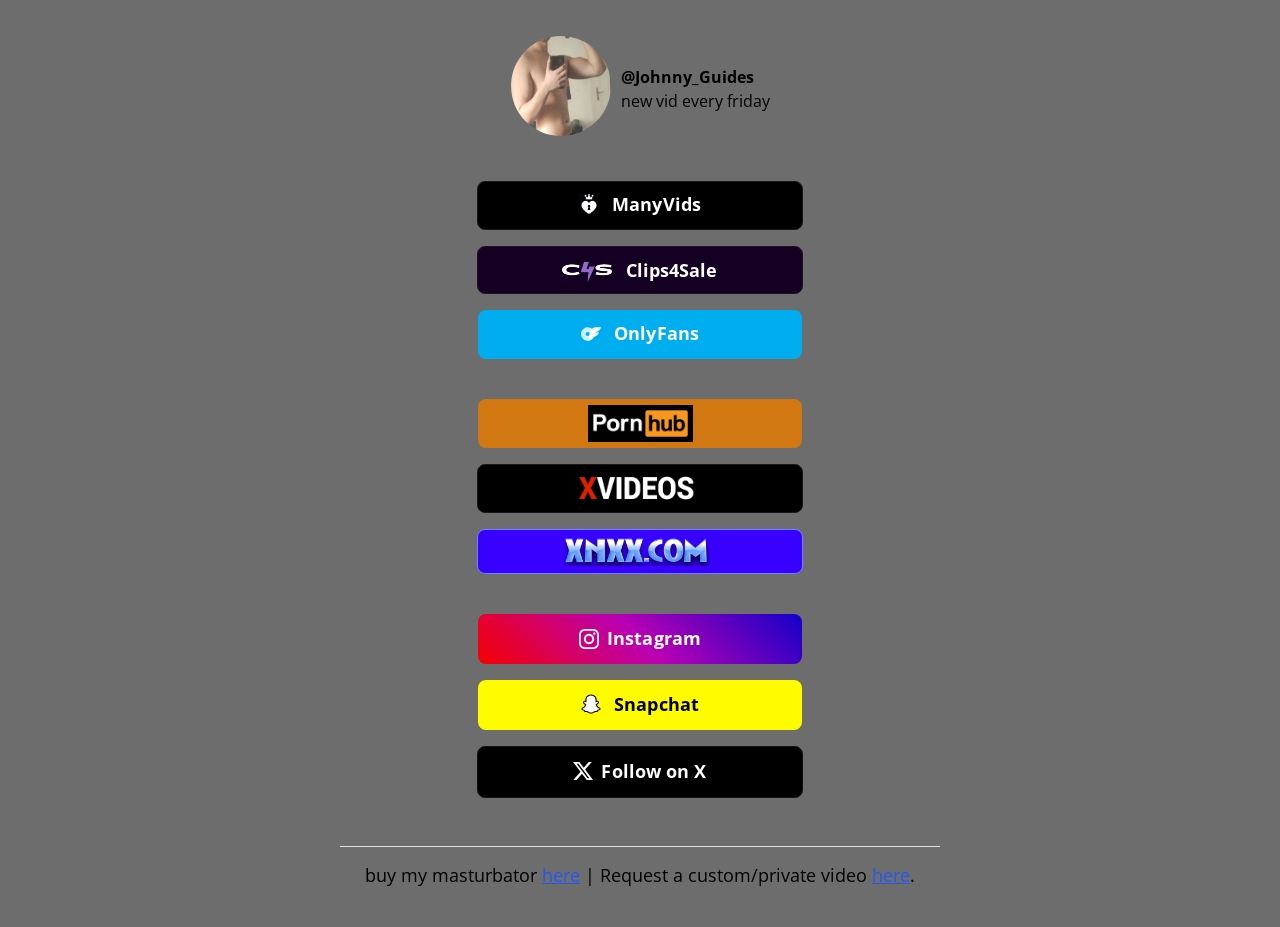
==== index.html @ 361832cb "de-bloated" ====
<!DOCTYPE html>
<html lang="en">

<head>
    <meta charset="utf-8">
    <title>Johnny Guides</title>
    <meta name="description" content="https://JohnnyGuides.com">
    <meta name="author" content="Johnny Guides">
    <meta name="viewport" content="width=device-width, initial-scale=1">
    <link rel="stylesheet" href="css/normalize.css">
    <link rel="stylesheet" href="css/skeleton-auto.css">
    <link rel="stylesheet" href="css/brands.css">
    <link rel="icon" type="image/png" href="images/littlelink.png">
</head>

<body>
    <div class="container">
        <div class="row">
            <!-- <p style="margin-top: 1rem; margin-bottom: 0rem;">buy my masturbator <a href="https://t.co/XJoFSihhkL">here</a></p>
                <p style="margin-bottom: 0rem;">Request a custom/private video <a href="https://www.manyvids.com/Profile/1006380356/johnny-guides/Store/Custom" target="_blank" rel="noopener" role="button">here</a>.</p>
                <p>Looking for a full version video? click <a href="https://johnny-guides.manyvids.com/" target="_blank" rel="noopener" role="button">here</a>.</p> -->
<!--             <p style="margin-top: 1rem; margin-bottom: 0rem;">buy my masturbator <a
                    href="https://t.co/XJoFSihhkL">here</a> | Request a custom/private video <a
                    href="https://www.manyvids.com/Profile/1006380356/johnny-guides/Store/Custom" target="_blank"
                    rel="noopener" role="button">here</a>.</p>
            <hr style="margin-top: 1rem; margin-bottom: 1rem;"> -->

            <div class="column" style="margin-top: 6%">
<!--                 <img src="images/littlelinkpic.webp" class="avatar" id="avatar2">
 -->
                <div style="margin-top: 2rem; margin-bottom: 2.5rem;">
                    <div style="display: flex; align-items: center; justify-content: center; gap: 10px;">
                        <div>
                            <img src="images/littlelinkpic.webp" style="width: 100px; height: 100px; border-radius: 50%;">
                        </div>
                        <div style="display: flex; flex-direction: column; align-items: flex-start;">
                            <span style="font-size: 16px;"><b>@Johnny_Guides</b></span>
                            <span style="font-size: 16px;">new vid every friday</span>
                        </div>
                    </div>
                </div>

                <!-- Manyvids -->
                <a class="button button-manyvids" href="https://johnny-guides.manyvids.com/" target="_blank" rel="noopener"
                    role="button" style="padding-top: 12px; padding-bottom: 11px;">
                    <img class="icon" aria-hidden="true" src="images/icons/manyvids.png" alt="ManyVids Logo">
                    ManyVids
                </a><br>
                <!-- Clips4Sale -->
                <a class="button button-clips4sale" href="https://www.clips4sale.com/studio/303023/johnny-guides" target="_blank" rel="noopener"
                    role="button" style="padding-top: 13px; padding-bottom: 11px;">
                    <img class="icon clips4sale" aria-hidden="true" src="images/icons/c4s.png" alt="Clips4Sale Logo">
                    Clips4Sale
                </a><br>
                                                <!-- oNLYfANS -->
                                                <a class="button button-onlyfans" href="https://onlyfans.com/johnny_guides" target="_blank"
                                                rel="noopener" role="button" style="padding-top: 13px; padding-bottom: 12px;">
                                                <img class="icon" aria-hidden="true" src="images/icons/onlyfans.svg" alt="OnlyFans Logo">
                                                OnlyFans
                                            </a><br>

                                            <br>


                                    <!-- Pornhub -->
                                    <a class="button-selfmade button button-pornhub" href="https://www.pornhub.com/model/johnny-guides" target="_blank" 
                                    rel="noopener" role="button-selfmade">
                                    <img class="icon pornhub" aria-hidden="true" src="images/icons/pornhub.webp" alt="Pornhub Logo">
                                </a><br>

                <!-- Xvideos -->
                <a class="button-selfmade button button-xvideos" style="padding-top: 6px; padding-bottom: 6px;" href="https://www.xvideos.com/channels/johnny_guides" target="_blank"
                    rel="noopener" role="button">
                    <img class="icon xvideos" aria-hidden="true" src="images/icons/xvideos.webp" alt="Xvideos Logo">
                </a><br>
                <!-- Xnxx -->
                <a class="button-selfmade button button-xnxx" href="" target="_blank"
                    rel="noopener" role="button">
                    <img class="icon xnxx" aria-hidden="true" src="images/icons/xnxx.webp" alt="Xnxx Logo">
                </a><br>


                <br>
                <!-- <div class="addition">| for generous fans</div> -->
<!-- m                <h3 style="margin-bottom: 0.8rem;">SOCIALS!</h3> -->

                <!-- Instagram -->
                <a class="button button-instagram" href="https://www.instagram.com/johnnyguides/" target="_blank"
                    rel="noopener" role="button"><img class="icon" aria-hidden="true" src="images/icons/instagram.svg"
                        alt="Instagram Logo">Instagram</a><br>
                <!-- Snapchat -->
                <a class="button button-snapchat" href="https://www.snapchat.com/add/johnny_guides" target="_blank"
                    rel="noopener" role="button">
                    <img class="icon" aria-hidden="true" src="images/icons/snapchat.svg" alt="OnlyFans Logo">
                    Snapchat
                </a><br>
                <!-- X -->
                <a class="button button-x" href="https://twitter.com/Johnny_Guides" target="_blank" rel="noopener"
                    role="button"><img class="icon" aria-hidden="true" src="images/icons/x.svg" alt="X Logo">Follow on
                    X</a><br>
                <hr style="margin-top: 2rem; margin-bottom: 1rem;">
                <p>buy my masturbator <a href="https://t.co/XJoFSihhkL">here</a> | Request a custom/private video <a
                        href="https://www.manyvids.com/Profile/1006380356/johnny-guides/Store/Custom" target="_blank"
                        rel="noopener" role="button">here</a>.</p>


            </div>
        </div>
    </div>

    <!-- End Document
  –––––––––––––––––––––––––––––––––––––––––––––––––– -->
</body>

</html>
---- css/skeleton-auto.css ----
/*
* littlelink V1
* https://littlelink.com
* Free to use under the MIT license.
* http://www.opensource.org/licenses/mit-license.php
* 12/21/2019
*
* Built using:
*
* Skeleton V2.0.4
* Copyright 2014, Dave Gamache
* www.getskeleton.com
* Free to use under the MIT license.
* http://www.opensource.org/licenses/mit-license.php
* 12/29/2014
*/

/* Table of contents
––––––––––––––––––––––––––––––––––––––––––––––––––
- Grid
- Base Styles
- Typography
- Links
- Code
- Spacing
- Utilities
*
* You'll find the button css in css/brands.css.
*
*/

/* Grid
–––––––––––––––––––––––––––––––––––––––––––––––––– */
.container {
  position: relative;
  width: 100%;
  max-width: 600px;
  text-align: center;
  margin: 0 auto;
  padding: 0 20px;
  box-sizing: border-box;
}
.container-left {
  position: relative;
  width: 100%;
  max-width: 600px;
  text-align: left;
  margin: 0 auto;
  padding: 0 20px;
  box-sizing: border-box;
}
.column {
  position: center;
  width: 100%;
  float: center;
  box-sizing: border-box;
}

/* For devices larger than 400px */
@media (min-width: 400px) {
  .container {
    width: 85%;
    padding: 0;
  }
}

/* For devices larger than 550px */
@media (min-width: 550px) {
  .container {
    width: 80%;
  }
  .column,
  .columns {
    margin-left: 0;
  }
  .column:first-child,
  .columns:first-child {
    margin-left: 0;
  }
}

/* Base Styles
–––––––––––––––––––––––––––––––––––––––––––––––––– */
/* NOTE
html is set to 62.5% so that all the REM measurements throughout Skeleton
are based on 10px sizing. So basically 1.5rem = 15px :) */

html {
  font-size: 100%;
  color-scheme: light dark;
}
body {
  font-size: 18px;
  line-height: 24px;
  font-weight: 400;
  font-family: "Open Sans", "HelveticaNeue", "Helvetica Neue", Helvetica, Arial,
    sans-serif;
}

/* Typography
–––––––––––––––––––––––––––––––––––––––––––––––––– */
h1 {
  margin-top: 0;
  margin-bottom: 16px;
  font-weight: 800;
}
h1 {
  font-size: 24px;
  line-height: 64px;
  letter-spacing: 0;
}

/* Larger than phablet */
@media (min-width: 550px) {
  h1 {
    font-size: 48px;
    line-height: 96px;
  }
}

p {
  margin-top: 0;
}

/* Links
–––––––––––––––––––––––––––––––––––––––––––––––––– */
a {
  color: #2457F5;
}
a:hover {
  color: #083BDA; 
}
a:focus {
  outline: #7AB8FF solid 2px;
  border-radius: 2px;
}         

/* Link Color Dark Theme */
@media (prefers-color-scheme: dark) {
  a {
    color: #4899F7;
}
a:hover {
  color: #7AB8FF;
}
a:focus {
  outline: #7AB8FF solid 2px;
  border-radius: 2px;
}
}

/* Code
–––––––––––––––––––––––––––––––––––––––––––––––––– */
code {
  padding: 0.2rem 0.5rem;
  margin: 0 0.2rem;
  font-size: 90%;
  white-space: nowrap;
  background: #f1f1f1;
  border: 1px solid #e1e1e1;
  border-radius: 4px;
}
pre > code {
  display: block;
  padding: 1rem 1.5rem;
  white-space: pre;
}

/* Spacing
–––––––––––––––––––––––––––––––––––––––––––––––––– */
button,
.button {
  margin-bottom: 1rem;
}
input,
textarea,
select,
fieldset {
  margin-bottom: 1.5rem;
}
pre,
blockquote,
dl,
figure,
p,
ol {
  margin-bottom: 2.5rem;
}

/* Utilities
–––––––––––––––––––––––––––––––––––––––––––––––––– */
.u-full-width {
  width: 100%;
  box-sizing: border-box;
}
.u-max-full-width {
  max-width: 100%;
  box-sizing: border-box;
}
.u-pull-right {
  float: right;
}
.u-pull-left {
  float: left;
}

/* Misc
–––––––––––––––––––––––––––––––––––––––––––––––––– */
hr {
  margin-top: 3rem;
  margin-bottom: 3.5rem;
  border-width: 0;
  border-top: 1px solid #e1e1e1;
}
/* Radius values:

10%-40%: Squircles
50% (default): True circle
also, show the second picture if less than 600 px
*/
.avatar {
  width: 225px;
  height: 225px;
  object-fit: cover;
  background-position: center;
  border-radius: 15%;
  display: none; /* Hide both images by default */
}

@media (min-width: 600px) {
  #avatar1 {
    display: block; /* Display first image when device width is more than 600px */
  }

  #avatar2 {
    display: none; /* Hide second image when device width is more than 600px */
  }
}

@media (max-width: 599px) {
  #avatar1 {
    display: none; /* Hide first image when device width is less than or equal to 599px */
  }

  #avatar2 {
    display: initial; /* Display second image when device width is less than or equal to 599px */
  }
}


/* open-sans-regular - vietnamese_latin-ext_latin_hebrew_greek-ext_greek_cyrillic-ext_cyrillic */
@font-face {
  font-display: swap; /* Check https://developer.mozilla.org/en-US/docs/Web/CSS/@font-face/font-display for other options. */
  font-family: 'Open Sans';
  font-style: normal;
  font-weight: 400;
  src: url('../fonts/open-sans-v34-vietnamese_latin-ext_latin_hebrew_greek-ext_greek_cyrillic-ext_cyrillic-regular.eot'); /* IE9 Compat Modes */
  src: url('../fonts/open-sans-v34-vietnamese_latin-ext_latin_hebrew_greek-ext_greek_cyrillic-ext_cyrillic-regular.eot?#iefix') format('embedded-opentype'), /* IE6-IE8 */
       url('../fonts/open-sans-v34-vietnamese_latin-ext_latin_hebrew_greek-ext_greek_cyrillic-ext_cyrillic-regular.woff2') format('woff2'), /* Super Modern Browsers */
       url('../fonts/open-sans-v34-vietnamese_latin-ext_latin_hebrew_greek-ext_greek_cyrillic-ext_cyrillic-regular.woff') format('woff'), /* Modern Browsers */
       url('../fonts/open-sans-v34-vietnamese_latin-ext_latin_hebrew_greek-ext_greek_cyrillic-ext_cyrillic-regular.ttf') format('truetype'), /* Safari, Android, iOS */
       url('../fonts/open-sans-v34-vietnamese_latin-ext_latin_hebrew_greek-ext_greek_cyrillic-ext_cyrillic-regular.svg#OpenSans') format('svg'); /* Legacy iOS */
}
/* open-sans-600 - vietnamese_latin-ext_latin_hebrew_greek-ext_greek_cyrillic-ext_cyrillic */
@font-face {
  font-display: swap; /* Check https://developer.mozilla.org/en-US/docs/Web/CSS/@font-face/font-display for other options. */
  font-family: 'Open Sans';
  font-style: normal;
  font-weight: 600;
  src: url('../fonts/open-sans-v34-vietnamese_latin-ext_latin_hebrew_greek-ext_greek_cyrillic-ext_cyrillic-600.eot'); /* IE9 Compat Modes */
  src: url('../fonts/open-sans-v34-vietnamese_latin-ext_latin_hebrew_greek-ext_greek_cyrillic-ext_cyrillic-600.eot?#iefix') format('embedded-opentype'), /* IE6-IE8 */
       url('../fonts/open-sans-v34-vietnamese_latin-ext_latin_hebrew_greek-ext_greek_cyrillic-ext_cyrillic-600.woff2') format('woff2'), /* Super Modern Browsers */
       url('../fonts/open-sans-v34-vietnamese_latin-ext_latin_hebrew_greek-ext_greek_cyrillic-ext_cyrillic-600.woff') format('woff'), /* Modern Browsers */
       url('../fonts/open-sans-v34-vietnamese_latin-ext_latin_hebrew_greek-ext_greek_cyrillic-ext_cyrillic-600.ttf') format('truetype'), /* Safari, Android, iOS */
       url('../fonts/open-sans-v34-vietnamese_latin-ext_latin_hebrew_greek-ext_greek_cyrillic-ext_cyrillic-600.svg#OpenSans') format('svg'); /* Legacy iOS */
}
/* open-sans-700 - vietnamese_latin-ext_latin_hebrew_greek-ext_greek_cyrillic-ext_cyrillic */
@font-face {
  font-display: swap; /* Check https://developer.mozilla.org/en-US/docs/Web/CSS/@font-face/font-display for other options. */
  font-family: 'Open Sans';
  font-style: normal;
  font-weight: 700;
  src: url('../fonts/open-sans-v34-vietnamese_latin-ext_latin_hebrew_greek-ext_greek_cyrillic-ext_cyrillic-700.eot'); /* IE9 Compat Modes */
  src: url('../fonts/open-sans-v34-vietnamese_latin-ext_latin_hebrew_greek-ext_greek_cyrillic-ext_cyrillic-700.eot?#iefix') format('embedded-opentype'), /* IE6-IE8 */
       url('../fonts/open-sans-v34-vietnamese_latin-ext_latin_hebrew_greek-ext_greek_cyrillic-ext_cyrillic-700.woff2') format('woff2'), /* Super Modern Browsers */
       url('../fonts/open-sans-v34-vietnamese_latin-ext_latin_hebrew_greek-ext_greek_cyrillic-ext_cyrillic-700.woff') format('woff'), /* Modern Browsers */
       url('../fonts/open-sans-v34-vietnamese_latin-ext_latin_hebrew_greek-ext_greek_cyrillic-ext_cyrillic-700.ttf') format('truetype'), /* Safari, Android, iOS */
       url('../fonts/open-sans-v34-vietnamese_latin-ext_latin_hebrew_greek-ext_greek_cyrillic-ext_cyrillic-700.svg#OpenSans') format('svg'); /* Legacy iOS */
}
/* open-sans-800 - vietnamese_latin-ext_latin_hebrew_greek-ext_greek_cyrillic-ext_cyrillic */
@font-face {
  font-display: swap; /* Check https://developer.mozilla.org/en-US/docs/Web/CSS/@font-face/font-display for other options. */
  font-family: 'Open Sans';
  font-style: normal;
  font-weight: 800;
  src: url('../fonts/open-sans-v34-vietnamese_latin-ext_latin_hebrew_greek-ext_greek_cyrillic-ext_cyrillic-800.eot'); /* IE9 Compat Modes */
  src: url('../fonts/open-sans-v34-vietnamese_latin-ext_latin_hebrew_greek-ext_greek_cyrillic-ext_cyrillic-800.eot?#iefix') format('embedded-opentype'), /* IE6-IE8 */
       url('../fonts/open-sans-v34-vietnamese_latin-ext_latin_hebrew_greek-ext_greek_cyrillic-ext_cyrillic-800.woff2') format('woff2'), /* Super Modern Browsers */
       url('../fonts/open-sans-v34-vietnamese_latin-ext_latin_hebrew_greek-ext_greek_cyrillic-ext_cyrillic-800.woff') format('woff'), /* Modern Browsers */
       url('../fonts/open-sans-v34-vietnamese_latin-ext_latin_hebrew_greek-ext_greek_cyrillic-ext_cyrillic-800.ttf') format('truetype'), /* Safari, Android, iOS */
       url('../fonts/open-sans-v34-vietnamese_latin-ext_latin_hebrew_greek-ext_greek_cyrillic-ext_cyrillic-800.svg#OpenSans') format('svg'); /* Legacy iOS */
}
---- css/brands.css ----
/*
* littlelink.io
* Skeleton V2.0.4
* Copyright 2014, Dave Gamache
* www.getskeleton.com
* Free to use under the MIT license.
* http://www.opensource.org/licenses/mit-license.php
* 12/29/2014
*/

/*
* Built using on:
* Skeleton V2.0.4
* Copyright 2014, Dave Gamache
* www.getskeleton.com
* Free to use under the MIT license.
* http://www.opensource.org/licenses/mit-license.php
* 12/29/2014
*/

/* Table of contents
––––––––––––––––––––––––––––––––––––––––––––––––––

- Buttons
- Brand Styles

*/

/* Avatar
–––––––––––––––––––––––––––––––––––––––––––––––––– */
.avatar {
  margin-right: 1rem;
}


/* Buttons
–––––––––––––––––––––––––––––––––––––––––––––––––– */

.button,
button {
  display: inline-block;
  text-decoration: none;
  height: 100%;
  text-align: center;
  vertical-align: middle;
  font-size: 18px;
  width: 300px;
  font-weight: 700;
  line-height: 20px;
  padding: 14px 12px 12px 12px;
  letter-spacing: 0.1px;
  white-space: wrap;
  outline: none;
  border-radius: 8px;
  cursor: pointer;
  
}     
button:hover,
.button:focus {
  color: #212121;
  border-color: #888;
  outline: #7AB8FF solid 3px
}
.button.button-primary {
  color: #fff;
  filter: brightness(90%);
}
.button.button-primary:hover,
.button.button-primary:focus {
  color: #fff;
  filter: brightness(90%);
}

.button-selfmade,
button-selfmade {
  display: inline-block;
  text-decoration: none;
  height: 100%;
  text-align: center;
  vertical-align: middle;
  font-size: 18px;
  width: 300px;
  font-weight: 700;
  line-height: 20px;
  padding: 6px 12px 6px 12px;
  letter-spacing: 0.1px;
  white-space: wrap;
  outline: none;
  border-radius: 8px;
  cursor: pointer;
}

button-selfmade:hover,
.button-selfmade:focus {
  color: #212121;
  border-color: #888;
  outline: #7AB8FF solid 3px;
}

.button-selfmade.button-primary {
  color: #fff;
  filter: brightness(90%);
}

.button-selfmade.button-primary:hover,
.button-selfmade.button-primary:focus {
  color: #fff;
  filter: brightness(90%);
}



/* Brand Icons
–––––––––––––––––––––––––––––––––––––––––––––––––– */

.icon {
  padding: 0px 8px 3.5px 0px;
  vertical-align: middle;
  width: 20px;
  height: 20px;
}

.pornhub {
  padding: 0px 0px 0px 0px;
  vertical-align: middle;
  width: 105px;
  height: 37px;
}

.xvideos {
  padding: 0px 8px 1px 0px;
  vertical-align: middle;
  width: 125px;
  height: 34px;
}

.xnxx {
  padding: 0px 8px 1px 0px;
  vertical-align: middle;
  width: 150px;
  height: 30px;
}

.clips4sale {
  padding: 0px 8px 0px 0px;
  vertical-align: middle;
  width: 50px;
  height: 20px;
}

/* speical*/

.addition {
  display: inherit;
  font-weight: 400;
  font-size: smaller;
}


/* Brand Styles
–––––––––––––––––––––––––––––––––––––––––––––––––– */

/* Default (this is great for your own brand color!) */
.button.button-default {
  color: #ffffff;
  background-color: #2457F5;
}
.button.button-default:hover,
.button.button-default:focus {
  filter: brightness(90%);
}

/* Amazon */
.button.button-amazon {
  color: #000000;
  background-color: #FFFFFF;
  border: 1px solid #212121;
}
.button.button-amazon:hover,
.button.button-amazon:focus {
  filter: brightness(90%);
}

/* Amazon Music */
.button.button-amazon-music {
  color: #000000;
  background-color: #25D1DA;
}
.button.button-amazon-music:hover,
.button.button-amazon-music:focus {
  filter: brightness(90%);
}

/* Apple App Store */
.button.button-appstore {
  color: #FFFFFF;
  background-color: #000000;
  border: 1px solid #FFFFFF;
}
.button.button-appstore:hover,
.button.button-appstore:focus {
  filter: brightness(90%);
}

/* Apple Music */
.button.button-apple-music {
  color: #ffffff;
  background-color: #000000;
  border: 1px solid #FFFFFF;
}
.button.button-apple-music:hover,
.button.button-apple-music:focus {
  filter: brightness(90%);
}

/* Apple Music Alt */
.button.button-apple-music-alt {
  color: #ffffff;
  background-image: linear-gradient(to bottom, #FB5C74, #FA233B);
}
.button.button-apple-music-alt:hover,
.button.button-apple-music-alt:focus {
  filter: brightness(90%);
}

/* Apple Podcasts */
.button.button-apple-podcasts {
  color: #ffffff;
  background-color: #000000;
  border: 1px solid #FFFFFF;
}
.button.button-apple-podcasts:hover,
.button.button-apple-podcasts:focus {
  filter: brightness(90%);
}

/* Apple Podcasts Alt */
.button.button-apple-podcasts-alt {
  color: #ffffff;
  background-image: linear-gradient(to bottom, #F452FF, #832BC1);
}
.button.button-apple-podcasts-alt:hover,
.button.button-apple-podcasts-alt:focus {
  filter: brightness(90%);
}

/* ArtStation */
.button.button-artstation {
  color: #ffffff;
  background-color: #18181C;
  border: 1px solid #FFFFFF;
}
.button.button-artstation:hover,
.button.button-artstation:focus {
  filter: brightness(90%);
}

/* Bandcamp */
.button.button-bandcamp {
  color: #ffffff;
  background-color: #1d9fc3;
}
.button.button-bandcamp:hover,
.button.button-bandcamp:focus {
  filter: brightness(90%);
}

/* Behance */
.button.button-behance {
  color: #ffffff;
  background-color: #0057FF;
}
.button.button-behance:hover,
.button.button-behance:focus {
  filter: brightness(90%);
}

/* BeReal */
.button.button-bereal {
  color: #ffffff;
  background-color: #000000;
  border: 1px solid #ffffff;
}
.button.button-bereal:hover,
.button.button-bereal:focus {
  filter: brightness(90%);
}

/* Bluesky */
.button.button-bluesky {
  color: #FFFFFF;
  background-color: #1185FE;
}

.button.button-bluesky:hover,
.button.button-bluesky:focus {
  filter: brightness(90%);
}

/* Bluesky Alt */
.button.button-bluesky-alt {
  color: #000000;
  background-color: #FFFFFF;
  border: 1px solid #000000;
}
.button.button-bluesky-alt:hover,
.button.button-bluesky-alt:focus {
  filter: brightness(90%);
}

/* Buy Me a Coffee */
.button.button-coffee {
  color: #000000;
  background-color: #ffdd00;
}
.button.button-coffee:hover,
.button.button-coffee:focus {
  filter: brightness(90%);
}

/* Cal.com */
.button.button-cal {
  color: #FFFFFF;
  background-color: #292929;
  border: 1px solid #FFFFFF;
}
.button.button-cal:hover,
.button.button-cal:focus {
  filter: brightness(90%);
}

/* Calendly */
.button.button-calendly {
  color: #FFFFFF;
  background-color: #006BFF;
}
.button.button-calendly:hover,
.button.button-calendly:focus {
  filter: brightness(90%);
}

/* Cash App */
.button.button-cash-app {
  color: #ffffff;
  background-image: linear-gradient(to bottom, #00d64b, #00c244);
}
.button.button-cash-app:hover,
.button.button-cash-app:focus {
  filter: brightness(90%);
}

/* Clubhouse */
.button.button-clubhouse {
  color: #1F1F1A;
  background-color: #F1EFE3;
  border: 1px solid #212121;
}
.button.button-clubhouse:hover,
.button.button-clubhouse:focus {
  filter: brightness(90%);
}

/* dev.to */
.button.button-dev-to {
  color: #000000;
  background-color: #f5f5f5;
  border: 1px solid #212121;
}
.button.button-dev-to:hover,
.button.button-dev-to:focus {
  filter: brightness(90%);
}

/* Discogs */
.button.button-discogs {
  color: #000000;
  background-color: #FFFFFF;
  border: 1px solid #000000
}
.button.button-discogs:hover,
.button.button-discogs:focus {
  filter: brightness(90%);
}

/* Discogs Alt */
.button.button-discogs-alt {
  color: #FFFFFF;
  background-color: #000000;
  border: 1px solid #FFFFFF
}
.button.button-discogs-alt:hover,
.button.button-discogs-alt:focus {
  filter: brightness(90%);
}

/* Discord */
.button.button-discord {
  color: #ffffff;
  background-color: #5865f2;
}
.button.button-discord:hover,
.button.button-discord:focus {
  filter: brightness(90%);
}

/* Dribbble */
.button.button-dribbble {
  color: #000000;
  background-color: #FFFFFF;
  border: 1px solid #212121;
}
.button.button-dribbble:hover,
.button.button-dribbble:focus {
  filter: brightness(90%);
}

/* Etsy */
.button.button-etsy {
  color: #ffffff;
  background-color: #F45800;
}
.button.button-etsy:hover,
.button.button-etsy:focus {
  filter: brightness(90%);
}

/* Facebook */
.button.button-faceb {
  color: #ffffff;
  background-color: #1877f2;
}
.button.button-faceb:hover,
.button.button-faceb:focus {
  filter: brightness(90%);
}

/* Facebook Messenger */
.button.button-messenger {
  color: #ffffff;
  background-image: linear-gradient(
    25deg,
    #0099ff,
    #5f5dff,
    #a033ff,
    #c740cc,
    #ff5280,
    #ff7061
  );
}
.button.button-messenger:hover,
.button.button-messenger:focus {
  filter: brightness(90%);
}

/* Figma */
.button.button-figma {
  color: #ffffff;
  background-color: #000000;
  border: 1px solid #FFFFFF;
}
.button.button-figma:hover,
.button.button-figma:focus {
  filter: brightness(90%);
}

/* Fiverr */
.button.button-fiverr {
  color: #ffffff;
  background-color: #1DBF73;
}
.button.button-fiverr:hover,
.button.button-fiverr:focus {
  filter: brightness(90%);
}

/* Flickr */
.button.button-flickr {
  color: #ffffff;
  background-color: #000000;
  border: 1px solid #FFFFFF;
}
.button.button-flickr:hover,
.button.button-flickr:focus {
  filter: brightness(90%);
}

/* GitHub */
.button.button-github {
  color: #ffffff;
  background-color: #000000;
  border: 1px solid #FFFFFF;
}
.button.button-github:hover,
.button.button-github:focus {
  filter: brightness(90%);
}

/* GitLab */
.button.button-gitlab {
  color: #ffffff;
  background-color: #6151b2;
}
.button.button-gitlab:hover,
.button.button-gitlab:focus {
  filter: brightness(90%);
}

/* GoFundMe */
.button.button-gofundme {
  color: #ffffff;
  background-color: #02A95C;
}
.button.button-gofundme:hover,
.button.button-gofundme:focus {
  filter: brightness(90%);
}

/* Goodreads */
.button.button-goodreads {
  color: #333333;
  background-color: #f3f1e6;
  border: 1px solid #212121;
}
.button.button-goodreads:hover,
.button.button-goodreads:focus {
  filter: brightness(90%);
}

/* Google Black */
.button.button-google-black {
  color: #FFFFFF;
  background-color: #000000;
  border: 1px solid #FFFFFF;
}
.button.button-google-black:hover,
.button.button-google-black:focus {
  filter: brightness(90%);
}

/* Google Play Store */
.button.button-playstore {
  color: #FFFFFF;
  background-color: #000000;
  border: 1px solid #FFFFFF;
}
.button.button-playstore:hover,
.button.button-playstore:focus {
  filter: brightness(90%);
}

/* Google Scholar */
.button.button-google-scholar {
  color: #000000;
  background-color: #FFFFFF;
  border: 1px solid #212121;
}
.button.button-google-scholar:hover,
.button.button-google-scholar:focus {
  filter: brightness(90%);
}

/* Guilded */
.button.button-guilded {
  color: #000000;
  background-color: #F5C400;
}
.button.button-guilded:hover,
.button.button-guilded:focus {
  filter: brightness(90%);
}

/* Hashnode */
.button.button-hashnode {
  color: #000000;
  background-color: #ffffff;
  border: 1px solid #212121;
}
.button.button-hashnode:hover,
.button.button-hashnode:focus {
  filter: brightness(90%);
}

/* Instagram */
.button.button-instagram {
  color: #ffffff;
  background-image: linear-gradient(-135deg, #1400c8, #b900b4, #f50000);
}
.button.button-instagram:hover,
.button.button-instagram:focus {
  filter: brightness(90%);
}

/* Kick */
.button.button-kick {
  background-color:#000000;
  color:  #ffffff;
  border: 1px solid #ffffff;
}
.button.button-kick:hover {
  filter: brightness(90%);
}

/* Kick Alt */
.button.button-kick-alt {
  background-color:#01e701;
  color:  #000;
}
.button.button-kick-alt:hover {
  filter: brightness(90%);
}

/* Kickstarter */
.button.button-kickstarter {
  color: #ffffff;
  background-color: #05ce78;
}
.button.button-kickstarter:hover,
.button.button-kickstarter:focus {
  filter: brightness(90%);
}

/* Kit */
.button.button-kit {
  color: #ffffff;
  background-color: #000000;
  border: 1px solid #FFFFFF;
}
.button.button-kit:hover,
.button.button-kit:focus {
  filter: brightness(90%);
}

/* Ko-fi */
.button.button-ko-fi {
  color: #ffffff;
  background-color: #13C3FF;
}
.button.button-ko-fi:hover,
.button.button-ko-fi:focus {
  filter: brightness(90%);
}

/* Last.fm */
.button.button-last-fm {
  color: #ffffff;
  background-color: #D51007;
}
.button.button-last-fm:hover,
.button.button-last-fm:focus {
  filter: brightness(90%);
}

/* Letterboxd */
.button.button-letterboxd {
  color: #ffffff;
  background-color: #2c3440;
  border: 1px solid #FFFFFF;
}
.button.button-letterboxd:hover,
.button.button-letterboxd:focus {
  filter: brightness(90%);
}

/* Line */
.button.button-line {
  color: #FFFFFF;
  background-color: #06C755;
}
.button.button-line:hover,
.button.button-line:focus {
  filter: brightness(90%);
}

/* LinkedIn */
.button.button-linked {
  color: #ffffff;
  background-color: #2867b2;
}
.button.button-linked:hover,
.button.button-linked:focus {
  filter: brightness(90%);
}

/* Mailchimp */
.button.button-mailchimp {
  color: #000000;
  background-color: #FFE01B;
}
.button.button-mailchimp:hover,
.button.button-mailchimp:focus {
  filter: brightness(90%);
}

/* Mastodon */
.button.button-mastodon {
  color: #ffffff;
  background-color: #17063B;
  border: 1px solid #FFFFFF;
}
.button.button-mastodon:hover,
.button.button-mastodon:focus {
  filter: brightness(90%);
}

/* Medium */
.button.button-medium {
  color: #ffffff;
  background-color: #000000;
  border: 1px solid #FFFFFF;
}
.button.button-medium:hover,
.button.button-medium:focus {
  filter: brightness(90%);
}

/* Microsoft */
.button.button-microsoft {
  color: #ffffff;
  background-color: #000000;
  border: 1px solid #FFFFFF;
}
.button.button-microsoft:hover,
.button.button-microsoft:focus {
  filter: brightness(90%);
}

/* NGL */
.button.button-ngl {
  color: #ffffff;
  background-image: linear-gradient(-45deg, #ff8d10, #ec1187);
}
.button.button-ngl:hover,
.button.button-ngl:focus {
  filter: brightness(90%);
}

/* Notion */
.button.button-notion {
  color: #000000;
  border: 1px solid #212121;
  background-color: #ffffff;
}
.button.button-notion:hover,
.button.button-notion:focus {
  filter: brightness(90%);
}

/* OnlyFans */
.button.button-onlyfans {
  color: #ffffff;
  background-color: #00AEEF;
}
.button.button-onlyfans:hover,
.button.button-onlyfans:focus {
  filter: brightness(90%);
}

/* Clips4sale */
.button.button-clips4sale {
  color: #ffffff;
  background-color: #140022;
  border: 1px solid #1f1229;
}
.button.button-clips4sale:hover,
.button.button-clips4sale:focus {
  filter: brightness(90%);
}


/* Partiful */
.button.button-partiful {
  color: #ffffff;
  background-color: #000000;
  border: 1px solid #FFFFFF;
}
.button.button-partiful:hover,
.button.button-partiful:focus {
  filter: brightness(90%);
}

/* Patreon */
.button.button-patreon {
  color: #ffffff;
  background-color: #000000;
  border: 1px solid #FFFFFF;
}
.button.button-patreon:hover,
.button.button-patreon:focus {
  filter: brightness(90%);
}

/* PayPal */
.button.button-paypal {
  color: #ffffff;
  background-color: #003087;
}
.button.button-paypal:hover,
.button.button-paypal:focus {
  filter: brightness(90%);
}

/* Pinterest */
.button.button-pinterest {
  color: #000000;
  background-color: #ffe2eb;
  border: 1px solid #212121;
}
.button.button-pinterest:hover,
.button.button-pinterest:focus {
  filter: brightness(90%);
}

/* Post.news */
.button.button-post-news {
  color: #ffffff;
  background-color: #678BFF;
}
.button.button-post-news:hover,
.button.button-post-news:focus {
  filter: brightness(90%);
}

/* Product Hunt */
.button.button-product-hunt {
  color: #000000;
  background-color: #ffffff;
  border: 1px solid #212121;
}
.button.button-producthunt:hover,
.button.button-producthunt:focus {
  filter: brightness(90%);
}

/* QQ */
.button.button-qq {
  color: #000000;
  background-color: #FFFFFF;
  border: 1px solid #000000;
}
.button.button-qq:hover,
.button.button-qq:focus {
  filter: brightness(90%);
}

/* Read.cv */
.button.button-read-cv {
  color: #FFFFFF;
  background-color: #000000;
  border: 1px solid #FFFFFF;
}
.button.button-read-cv:hover,
.button.button-read-cv:focus {
  filter: brightness(90%);
}

/* Redbubble */
.button.button-redbubble {
  color: #e41321;
  background-color: #ffffff;
  border: 1px solid #212121;
}
.button.button-redbubble:hover,
.button.button-redbubble:focus {
  filter: brightness(90%);
}

/* Reddit */
.button.button-reddit {
  color: #FFFFFF;
  background-color: #FF4500;
}
.button.button-reddit:hover,
.button.button-reddit:focus {
  filter: brightness(90%);
}

/* Revolut */
.button.button-revolut {
  color: #000000;
  background-color: #ffffff;
  border: 1px solid black;
}
.button.button-rev:hover,
.button.button-rev:focus {
  filter: brightness(90%);
}

/* Shop */
.button.button-shop {
  color: #ffffff;
  background-color: #5A31F4;
}
.button.button-shop:hover,
.button.button-shop:focus {
  filter: brightness(90%);
}

/* Signal */
.button.button-signal {
  color: #ffffff;
  background-color: #3a76f0;
}
.button.button-signal:hover,
.button.button-signal:focus {
  filter: brightness(90%);
}

/* Skoob */
.button.button-skoob {
  color: #ffffff;
  background-color: #3189c8;
}
.button.button-skoob:hover,
.button.button-skoob:focus {
  filter: brightness(90%);
}

/* Slack */
.button.button-slack {
  color: #000000;
  background-color: #FFFFFF;
  border: 1px solid #212121;
}
.button.button-slack:hover,
.button.button-slack:focus {
  filter: brightness(90%);
}

/* Snapchat */
.button.button-snapchat {
  color: #000000;
  background-color: #fffc00;
}
.button.button-snapchat:hover,
.button.button-snapchat:focus {
  filter: brightness(90%);
}

/* SoundCloud */
.button.button-soundcloud {
  color: #ffffff;
  background-color: #ff5500;
}
.button.button-soundcloud:hover,
.button.button-soundcloud:focus {
  filter: brightness(90%);
}

/* Spotify */
.button.button-spotify {
  color: #191414;
  background-color: #1db954;
}
.button.button-spotify:hover,
.button.button-spotify:focus {
  filter: brightness(90%);
}

/* Spotify Alt */
.button.button-spotify-alt {
  color: #FFFFFF;
  background-color: #191414;
  border: 1px solid #FFFFFF;
}
.button.button-spotify-alt:hover,
.button.button-spotify-alt:focus {
  filter: brightness(90%);
}

/* Square */
.button.button-square {
  color: #FFFFFF;
  background-color: #006AFF;
}
.button.button-square:hover,
.button.button-square:focus {
  filter: brightness(90%);
}

/* Stack Overflow */
.button.button-stack-overflow {
  color: #000000;
  background-color: #FFFFFF;
  border: 1px solid #000000;
}
.button.button-stack-overflow:hover,
.button.button-stack-overflow:focus {
  filter: brightness(90%);
}

/* Steam */
.button.button-steam {
  color: #ffffff;
  background-image: linear-gradient(90deg, #08BBFF, #2B75FF);
}
.button.button-steam:hover,
.button.button-steam:focus {
  filter: brightness(90%);
}

/* Steam Alt */
.button.button-steam-alt {
  color: #ffffff;
  background-image: linear-gradient(90deg, #09172a, #072a57, #0c5085);
  border: 1px solid #FFFFFF;
}
.button.button-steam-alt:hover,
.button.button-steam-alt:focus {
  filter: brightness(90%);
}

/* Strava */
.button.button-strava {
  color: #ffffff;
  background-color: #fc5200;
}
.button.button-strava:hover,
.button.button-strava:focus {
  filter: brightness(90%);
}

/* Substack */
.button.button-substack {
  color: #ffffff;
  background-color: #FF6719;
}
.button.button-substack:hover,
.button.button-substack:focus {
  filter: brightness(90%);
}

/* Telegram */
.button.button-telegram {
  color: #ffffff;
  background-color: #3faee8;
}
.button.button-telegram:hover,
.button.button-telegram:focus {
  filter: brightness(90%);
}

/* Threads */
.button.button-threads {
  color: #FFFFFF;
  background-color: #000000;
  border: 1px solid #FFFFFF;
}
.button.button-threads:hover,
.button.button-threads:focus {
  filter: brightness(90%);
}

/* Threema */
.button.button-threema {
  color: #000000;
  background-color: #3fe669;
}
.button.button-threema:hover,
.button.button-threema:focus {
  filter: brightness(90%);
}

/* TikTok */
.button.button-tiktok {
  color: #ffffff;
  background-color: #000000;
  border: 1px solid #FFFFFF;
}
.button.button-tiktok:hover,
.button.button-tiktok:focus {
  filter: brightness(90%);
}

/* Trakt */
.button.button-trakt {
  color: #ffffff;
  background-color: #ED1C24;
}
.button.button-trakt:hover,
.button.button-trakt:focus {
  filter: brightness(90%);
}

/* Trello */
.button.button-trello {
  color: #ffffff;
  background-color: #0065ff;
}
.button.button-trello:hover,
.button.button-trello:focus {
  filter: brightness(90%);
}

/* Tumblr */
.button.button-tumb {
  color: #ffffff;
  background-color: #131313;
  border: 1px solid #FFFFFF;
}
.button.button-tumb:hover,
.button.button-tumb:focus {
  filter: brightness(90%);
}

/* Twitch */
.button.button-twitch {
  color: #ffffff;
  background-color: #9146ff;
}
.button.button-twitch:hover,
.button.button-twitch:focus {
  filter: brightness(90%);
}

/* Unsplash */
.button.button-unsplash {
  color: #000000;
  background-color: #ffffff;
  border: 1px solid #212121;
}
.button.button-unsplash:hover,
.button.button-unsplash:focus {
  filter: brightness(90%);
}

/* Untappd */
.button.button-untappd {
  color: #000000;
  background-color: #ffc000;
}
.button.button-untappd:hover,
.button.button-untappd:focus {
  filter: brightness(90%);
}

/* Upwork */
.button.button-upwork {
  color: #FFFFFF;
  background-color: #14A800;
}
.button.button-upwork:hover,
.button.button-upwork:focus {
  filter: brightness(90%);
}

/* Venmo */
.button.button-venmo {
  color: #ffffff;
  background-color: #008CFF;
}
.button.button-venmo:hover,
.button.button-venmo:focus {
  filter: brightness(90%);
}

/* Vimeo */
.button.button-vimeo {
  color: #ffffff;
  background-color: #1ab7ea;
}
.button.button-vimeo:hover,
.button.button-vimeo:focus {
  filter: brightness(90%);
}

/* VRChat */
.button.button-vrchat {
  color: #000000;
  background-color: #ffffff;
  border: 1px solid black;
}
.button.button-vrchat:hover,
.button.button-vrchat:focus {
  filter: brightness(90%);
}

/* VSCO */
.button.button-vsco {
  color: #FFFFFF;
  background-color: #000000;
  border: 1px solid #FFFFFF;
}
.button.button-vsco:hover,
.button.button-vsco:focus {
  filter: brightness(90%);
}

/* Website */
.button.button-web {
  color: #ffffff;
  background-color: #000000;
  border: 1px solid #FFFFFF;
}
.button.button-web:hover,
.button.button-web:focus {
  filter: brightness(90%);
}

/* WhatsApp */
.button.button-whatsapp {
  color: #ffffff;
  background-color: #455a64;
}
.button.button-whatsapp:hover,
.button.button-whatsapp:focus {
  filter: brightness(90%);
}

/* Wordpress */
.button.button-wordpress {
  color: #ffffff;
  background-color: #21759b;
}
.button.button-wordpress:hover,
.button.button-wordpress:focus {
  filter: brightness(90%);
}

/* X */
.button.button-x {
  color: #FFFFFF;
  background-color: #000000;
  border: 1px solid #141414;
}
.button.button-x:hover,
.button.button-x:focus {
  filter: brightness(90%);
}

/* Xing */
.button.button-xing {
  color: #ffffff;
  background-color: #026466;
}
.button.button-xing:hover,
.button.button-xing:focus {
  filter: brightness(90%);
}

/* YouTube */
.button.button-yt {
  color: #ffffff;
  background-color: #000000;
  border: 1px solid #FFFFFF;
}
.button.button-yt:hover,
.button.button-yt:focus {
  filter: brightness(90%);
}

/* Zoom */
.button.button-zoom {
  color: #ffffff;
  background-color: #0B5CFF;
}
.button.button-zoom:hover,
.button.button-zoom:focus {
  filter: brightness(90%);
}

/* pornhub */
.button.button-pornhub {
  color: #ffffff;
  background-color: #d17813;
}
.button.button-pornhub:hover,
.button.button-pornhub:focus {
  filter: brightness(90%);
}

/* manyvids */
.button.button-manyvids {
  color: #ffffff;
  background-color: #000000;
  border: 1px solid #181818;
}
.button.button-manyvids:hover,
.button.button-manyvids:focus {
  filter: brightness(90%);
}

/* sheer */
.button.button-sheer {
  color: #ffffff;
  background-image: linear-gradient(-135deg, #1400c8, #b900b4, #f50000);
  border: 1px solid #1d1d1d;
}
.button.button-sheer:hover,
.button.button-sheer:focus {
  filter: brightness(90%);
}

/* xvideos */
.button.button-xvideos {
  color: #ffffff;
  background-color: #000000;
  border: 1px solid #181818;
}
.button.button-xvideos:hover,
.button.button-xvideos:focus {
  filter: brightness(90%);
}

/* xnxx */
.button.button-xnxx {
  color: #1900ff;
  background-color: #3700ff;
  border: 1px solid #6985ff;
}
.button.button-xnxx:hover,
.button.button-xnxx:focus {
  filter: brightness(90%);
}
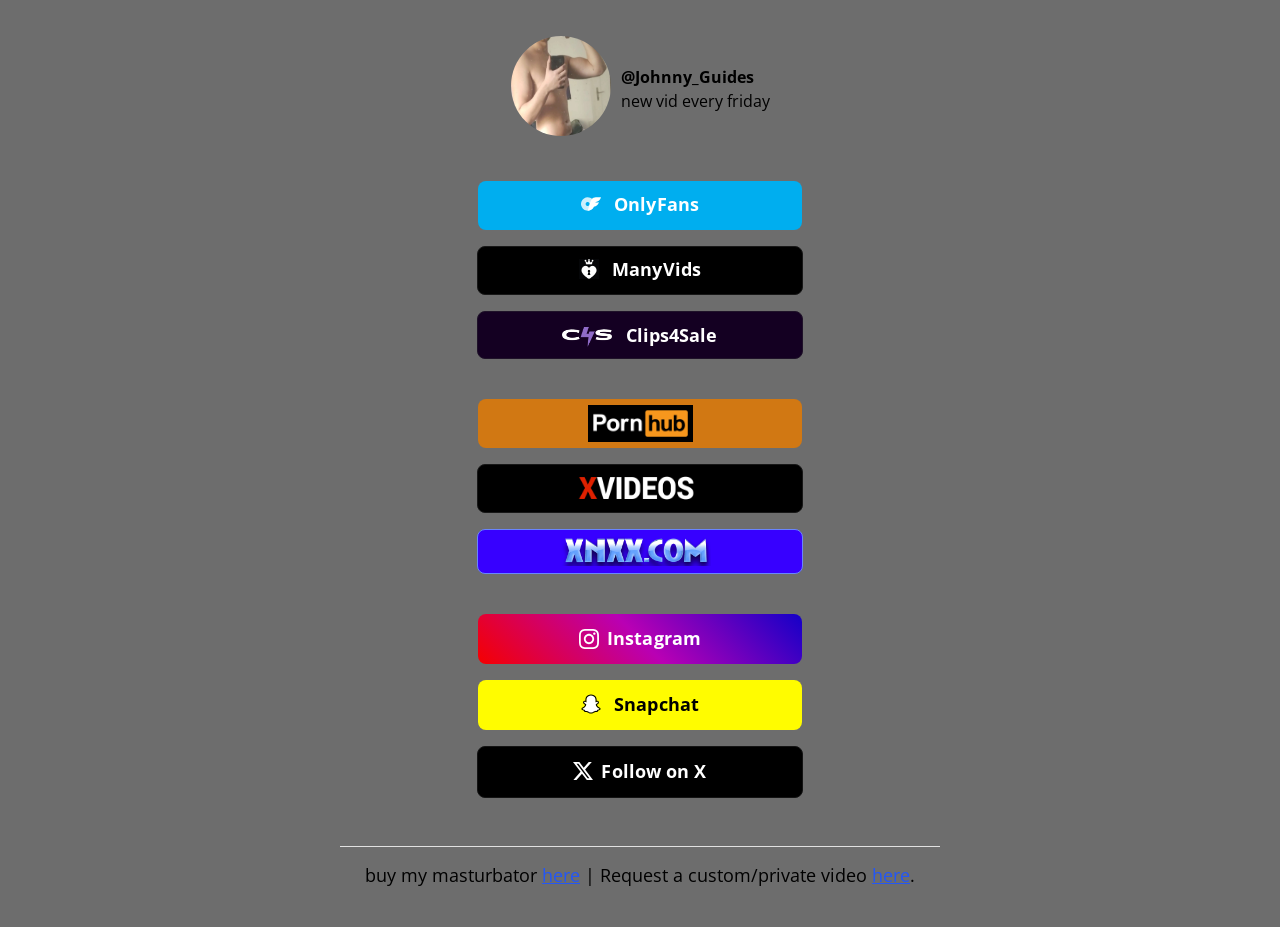
==== commit 9a5d0f58: "test" ====
--- a/index.html
+++ b/index.html
@@ -40,8 +40,14 @@
                     </div>
                 </div>
 
+                                                              <!-- oNLYfANS -->
+                                                <a class="button button-onlyfans" href="https://onlyfans.com/johnny_guides" target="_blank"
+                                                rel="noopener" role="button" style="padding-top: 13px; padding-bottom: 12px;">
+                                                <img class="icon" aria-hidden="true" src="images/icons/onlyfans.svg" alt="OnlyFans Logo">
+                                                OnlyFans
+                                            </a><br>
                 <!-- Manyvids -->
-                <a class="button button-manyvids" href="https://johnny-guides.manyvids.com/" target="_blank" rel="noopener"
+                <a class="button button-manyvids" href="https://www.manyvids.com/Profile/1006380356/johnny-guides/Store/Videos" target="_blank" rel="noopener"
                     role="button" style="padding-top: 12px; padding-bottom: 11px;">
                     <img class="icon" aria-hidden="true" src="images/icons/manyvids.png" alt="ManyVids Logo">
                     ManyVids
@@ -52,12 +58,7 @@
                     <img class="icon clips4sale" aria-hidden="true" src="images/icons/c4s.png" alt="Clips4Sale Logo">
                     Clips4Sale
                 </a><br>
-                                                <!-- oNLYfANS -->
-                                                <a class="button button-onlyfans" href="https://onlyfans.com/johnny_guides" target="_blank"
-                                                rel="noopener" role="button" style="padding-top: 13px; padding-bottom: 12px;">
-                                                <img class="icon" aria-hidden="true" src="images/icons/onlyfans.svg" alt="OnlyFans Logo">
-                                                OnlyFans
-                                            </a><br>
+  
 
                                             <br>
 
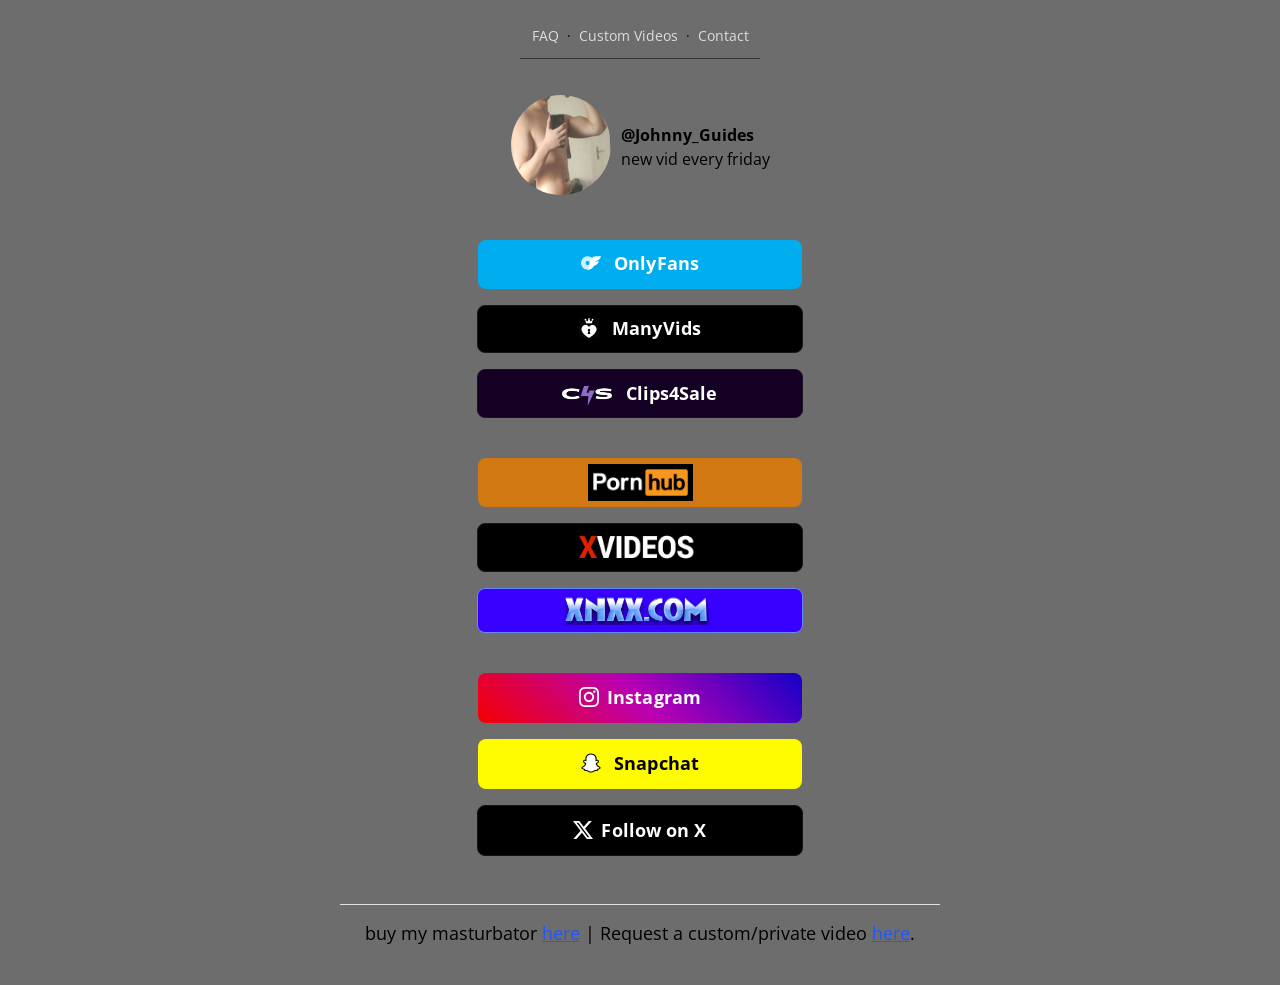
==== commit 62e0cfe9: "added FAQ, added top bar" ====
--- a/index.html
+++ b/index.html
@@ -14,6 +14,36 @@
 </head>
 
 <body>
+
+<!-- Top Links -->
+<div style="margin-top: 1.5rem; text-align: center;">
+    <p style="margin-bottom: 0.6rem; font-size: 14px;">
+        <a href="faq.html" style="color: #ddd; text-decoration: none;">FAQ</a>
+        &nbsp;·&nbsp;
+        <a href="https://www.manyvids.com/Profile/1006380356/johnny-guides/Store/Custom"
+           target="_blank" rel="noopener"
+           style="color: #ddd; text-decoration: none;">
+            Custom Videos
+        </a>
+        &nbsp;·&nbsp;
+        <a href="mailto:contact@johnnyguides.com"
+           style="color: #ddd; text-decoration: none;">
+            Contact
+        </a>
+    </p>
+
+    <hr style="
+        width: 240px;
+        margin: 0 auto;
+        border: none;
+        border-top: 1px solid #333;
+    ">
+</div>
+
+
+
+
+
     <div class="container">
         <div class="row">
             <!-- <p style="margin-top: 1rem; margin-bottom: 0rem;">buy my masturbator <a href="https://t.co/XJoFSihhkL">here</a></p>
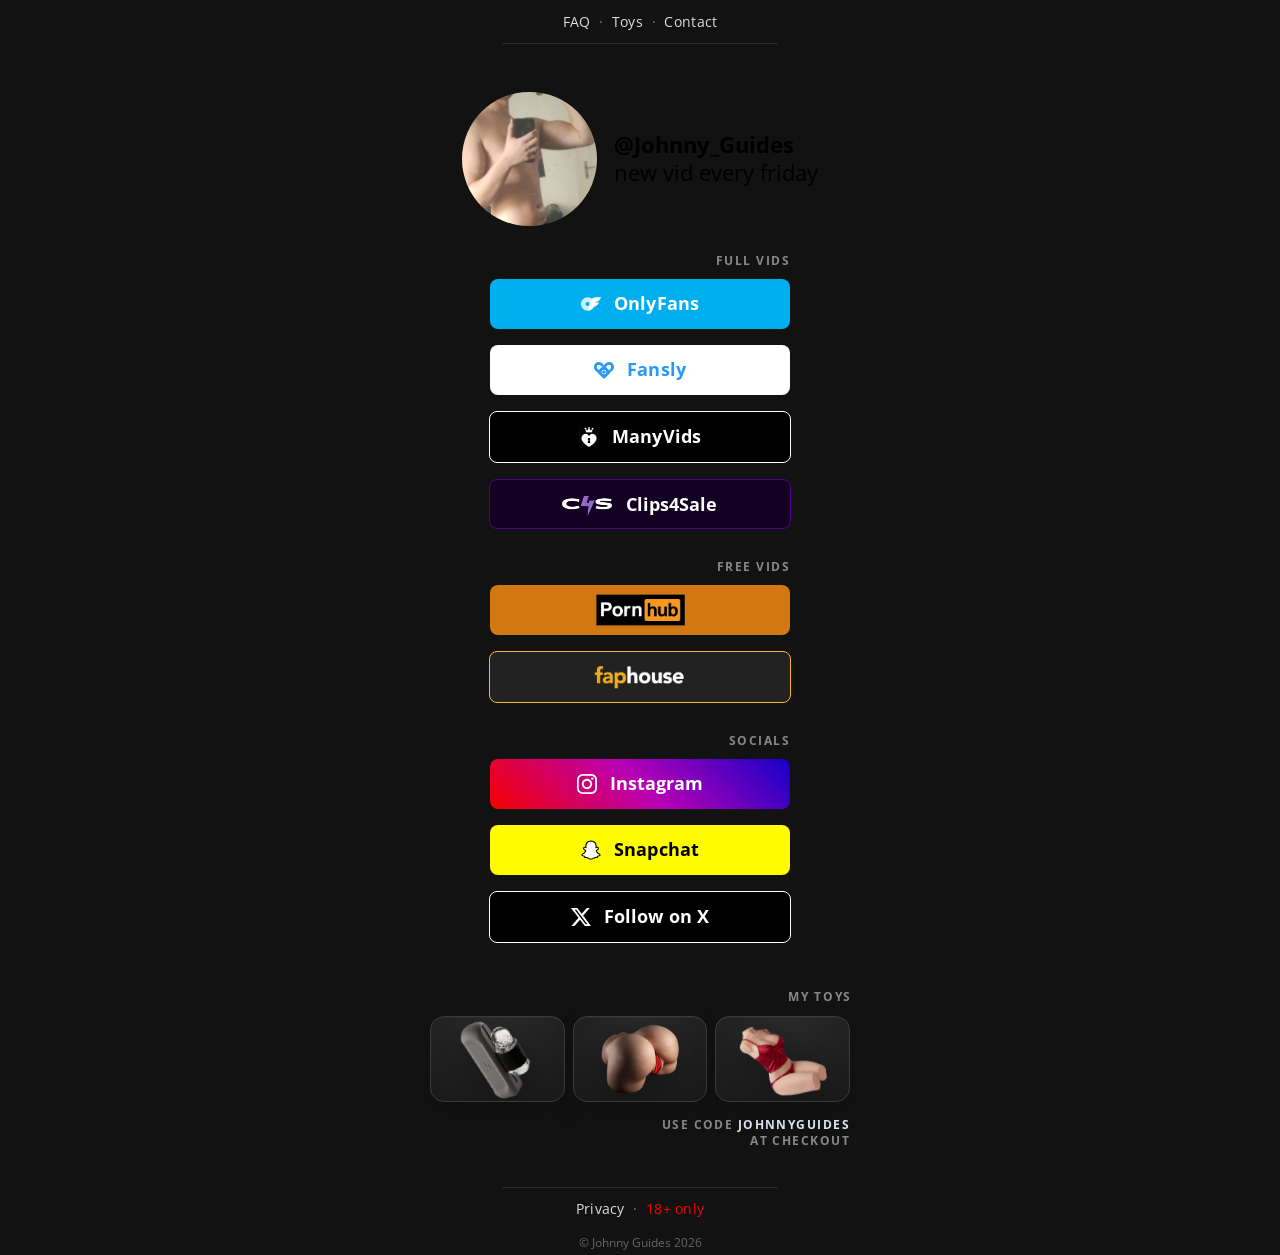
==== commit 48803640: "overhaul" ====
--- a/index.html
+++ b/index.html
@@ -1,6 +1,5 @@
 <!DOCTYPE html>
 <html lang="en">
-
 <head>
     <meta charset="utf-8">
     <title>Johnny Guides</title>
@@ -10,137 +9,158 @@
     <link rel="stylesheet" href="css/normalize.css">
     <link rel="stylesheet" href="css/skeleton-auto.css">
     <link rel="stylesheet" href="css/brands.css">
-    <link rel="icon" type="image/png" href="images/littlelink.png">
+    <link rel="apple-touch-icon" sizes="180x180" href="images/favicons/apple-touch-icon.png">
+    <link rel="icon" type="image/png" sizes="32x32" href="images/favicons/favicon-32x32.png">
+    <link rel="icon" type="image/png" sizes="16x16" href="images/favicons/favicon-16x16.png">
+    <link rel="icon" type="image/png" sizes="192x192" href="images/favicons/android-chrome-192x192.png">
+    <link rel="icon" type="image/png" sizes="512x512" href="images/favicons/android-chrome-512x512.png">
+    <link rel="icon" href="images/favicons/favicon.ico">
 </head>
-
 <body>
-
-<!-- Top Links -->
-<div style="margin-top: 1.5rem; text-align: center;">
-    <p style="margin-bottom: 0.6rem; font-size: 14px;">
-        <a href="faq.html" style="color: #ddd; text-decoration: none;">FAQ</a>
-        &nbsp;·&nbsp;
-        <a href="https://www.manyvids.com/Profile/1006380356/johnny-guides/Store/Custom"
-           target="_blank" rel="noopener"
-           style="color: #ddd; text-decoration: none;">
-            Custom Videos
-        </a>
-        &nbsp;·&nbsp;
-        <a href="mailto:contact@johnnyguides.com"
-           style="color: #ddd; text-decoration: none;">
-            Contact
-        </a>
-    </p>
-
-    <hr style="
-        width: 240px;
-        margin: 0 auto;
-        border: none;
-        border-top: 1px solid #333;
-    ">
-</div>
-
-
-
-
+    <div class="top-links">
+        <p class="top-links__items">
+            <a href="faq.html">FAQ</a>
+            <span aria-hidden="true">&nbsp;·&nbsp;</span>
+            <a href="#toys" id="toys-link">Toys</a>
+            <span aria-hidden="true">&nbsp;·&nbsp;</span>
+            <a href="mailto:johnnyguides.feedback@gmail.com">Contact</a>
+        </p>
+        <hr class="top-links__divider">
+    </div>
 
     <div class="container">
         <div class="row">
-            <!-- <p style="margin-top: 1rem; margin-bottom: 0rem;">buy my masturbator <a href="https://t.co/XJoFSihhkL">here</a></p>
-                <p style="margin-bottom: 0rem;">Request a custom/private video <a href="https://www.manyvids.com/Profile/1006380356/johnny-guides/Store/Custom" target="_blank" rel="noopener" role="button">here</a>.</p>
-                <p>Looking for a full version video? click <a href="https://johnny-guides.manyvids.com/" target="_blank" rel="noopener" role="button">here</a>.</p> -->
-<!--             <p style="margin-top: 1rem; margin-bottom: 0rem;">buy my masturbator <a
-                    href="https://t.co/XJoFSihhkL">here</a> | Request a custom/private video <a
-                    href="https://www.manyvids.com/Profile/1006380356/johnny-guides/Store/Custom" target="_blank"
-                    rel="noopener" role="button">here</a>.</p>
-            <hr style="margin-top: 1rem; margin-bottom: 1rem;"> -->
-
-            <div class="column" style="margin-top: 6%">
-<!--                 <img src="images/littlelinkpic.webp" class="avatar" id="avatar2">
- -->
-                <div style="margin-top: 2rem; margin-bottom: 2.5rem;">
-                    <div style="display: flex; align-items: center; justify-content: center; gap: 10px;">
-                        <div>
-                            <img src="images/littlelinkpic.webp" style="width: 100px; height: 100px; border-radius: 50%;">
-                        </div>
-                        <div style="display: flex; flex-direction: column; align-items: flex-start;">
-                            <span style="font-size: 16px;"><b>@Johnny_Guides</b></span>
-                            <span style="font-size: 16px;">new vid every friday</span>
+            <div class="column page-column">
+                <div class="profile-card">
+                    <div class="profile-card__inner">
+                        <img
+                            src="images/littlelinkpic.webp"
+                            alt="Johnny Guides"
+                            class="profile-card__image">
+                        
+                        <div class="profile-card__meta">
+                            <span class="profile-card__handle"><b>@Johnny_Guides</b></span>
+                            <span class="profile-card__tagline">new vid every friday</span>
                         </div>
                     </div>
                 </div>
 
-                                                              <!-- oNLYfANS -->
-                                                <a class="button button-onlyfans" href="https://onlyfans.com/johnny_guides" target="_blank"
-                                                rel="noopener" role="button" style="padding-top: 13px; padding-bottom: 12px;">
-                                                <img class="icon" aria-hidden="true" src="images/icons/onlyfans.svg" alt="OnlyFans Logo">
-                                                OnlyFans
-                                            </a><br>
-                <!-- Manyvids -->
-                <a class="button button-manyvids" href="https://www.manyvids.com/Profile/1006380356/johnny-guides/Store/Videos" target="_blank" rel="noopener"
-                    role="button" style="padding-top: 12px; padding-bottom: 11px;">
-                    <img class="icon" aria-hidden="true" src="images/icons/manyvids.png" alt="ManyVids Logo">
-                    ManyVids
-                </a><br>
-                <!-- Clips4Sale -->
-                <a class="button button-clips4sale" href="https://www.clips4sale.com/studio/303023/johnny-guides" target="_blank" rel="noopener"
-                    role="button" style="padding-top: 13px; padding-bottom: 11px;">
-                    <img class="icon clips4sale" aria-hidden="true" src="images/icons/c4s.png" alt="Clips4Sale Logo">
-                    Clips4Sale
-                </a><br>
-  
+                <div class="link-group link-group--paid">
+                    <div class="section-label">Full Vids</div>
 
-                                            <br>
+                    <a class="button button-onlyfans" href="https://onlyfans.com/johnny_guides" target="_blank" rel="noopener" role="button">
+                        <img class="icon" aria-hidden="true" src="images/icons/onlyfans.svg" alt="OnlyFans Logo">
+                        OnlyFans
+                    </a>
 
+                    <a class="button button-fansly" href="https://fansly.com/Johnny_Guides" target="_blank" rel="noopener" role="button">
+                        <img class="icon" aria-hidden="true" src="images/icons/fansly.svg" alt="Fansly Logo">
+                        Fansly
+                    </a>
 
-                                    <!-- Pornhub -->
-                                    <a class="button-selfmade button button-pornhub" href="https://www.pornhub.com/model/johnny-guides" target="_blank" 
-                                    rel="noopener" role="button-selfmade">
-                                    <img class="icon pornhub" aria-hidden="true" src="images/icons/pornhub.webp" alt="Pornhub Logo">
-                                </a><br>
+                    <a class="button button-manyvids" href="https://www.manyvids.com/Profile/1006380356/johnny-guides/Store/Videos" target="_blank" rel="noopener" role="button">
+                        <img class="icon" aria-hidden="true" src="images/icons/manyvids.png" alt="ManyVids Logo">
+                        ManyVids
+                    </a>
 
-                <!-- Xvideos -->
-                <a class="button-selfmade button button-xvideos" style="padding-top: 6px; padding-bottom: 6px;" href="https://www.xvideos.com/channels/johnny_guides" target="_blank"
-                    rel="noopener" role="button">
-                    <img class="icon xvideos" aria-hidden="true" src="images/icons/xvideos.webp" alt="Xvideos Logo">
-                </a><br>
-                <!-- Xnxx -->
-                <a class="button-selfmade button button-xnxx" href="" target="_blank"
-                    rel="noopener" role="button">
-                    <img class="icon xnxx" aria-hidden="true" src="images/icons/xnxx.webp" alt="Xnxx Logo">
-                </a><br>
+                    <a class="button button-clips4sale" href="https://www.clips4sale.com/studio/303023/johnny-guides" target="_blank" rel="noopener" role="button">
+                        <img class="icon clips4sale" aria-hidden="true" src="images/icons/c4s.png" alt="Clips4Sale Logo">
+                        Clips4Sale
+                    </a>
+                </div>
 
+                <div class="link-group link-group--preview">
+                    <div class="section-label">Free Vids</div>
 
-                <br>
-                <!-- <div class="addition">| for generous fans</div> -->
-<!-- m                <h3 style="margin-bottom: 0.8rem;">SOCIALS!</h3> -->
+                    <a class="button button-pornhub" href="https://www.pornhub.com/model/johnny-guides" target="_blank" rel="noopener" role="button">
+                        <img class="pornhub-wordmark" aria-hidden="true" src="images/icons/pornhub.webp" alt="Pornhub Logo">
+                    </a>
 
-                <!-- Instagram -->
-                <a class="button button-instagram" href="https://www.instagram.com/johnnyguides/" target="_blank"
-                    rel="noopener" role="button"><img class="icon" aria-hidden="true" src="images/icons/instagram.svg"
-                        alt="Instagram Logo">Instagram</a><br>
-                <!-- Snapchat -->
-                <a class="button button-snapchat" href="https://www.snapchat.com/add/johnny_guides" target="_blank"
-                    rel="noopener" role="button">
-                    <img class="icon" aria-hidden="true" src="images/icons/snapchat.svg" alt="OnlyFans Logo">
-                    Snapchat
-                </a><br>
-                <!-- X -->
-                <a class="button button-x" href="https://twitter.com/Johnny_Guides" target="_blank" rel="noopener"
-                    role="button"><img class="icon" aria-hidden="true" src="images/icons/x.svg" alt="X Logo">Follow on
-                    X</a><br>
-                <hr style="margin-top: 2rem; margin-bottom: 1rem;">
-                <p>buy my masturbator <a href="https://t.co/XJoFSihhkL">here</a> | Request a custom/private video <a
-                        href="https://www.manyvids.com/Profile/1006380356/johnny-guides/Store/Custom" target="_blank"
-                        rel="noopener" role="button">here</a>.</p>
+                    <a class="button button-faphouse" href="https://faphouse.com/gay/studios/johnnyguides" target="_blank" rel="noopener" role="button">
+                        <img class="faphouse-wordmark" aria-hidden="true" src="images/icons/faphouse.png" alt="FapHouse Logo">
+                    </a>
+                </div>
 
+                <div class="link-group link-group--socials">
+                    <div class="section-label">Socials</div>
 
+                    <a class="button button-instagram" href="https://www.instagram.com/johnny_guides/" target="_blank" rel="noopener" role="button">
+                        <img class="icon" aria-hidden="true" src="images/icons/instagram.svg" alt="Instagram Logo">
+                        Instagram
+                    </a>
+
+                    <a class="button button-snapchat" href="https://www.snapchat.com/add/johnny_guides" target="_blank" rel="noopener" role="button">
+                        <img class="icon" aria-hidden="true" src="images/icons/snapchat.svg" alt="Snapchat Logo">
+                        Snapchat
+                    </a>
+
+                    <a class="button button-x" href="https://twitter.com/Johnny_Guides" target="_blank" rel="noopener" role="button">
+                        <img class="icon" aria-hidden="true" src="images/icons/x.svg" alt="X Logo">
+                        Follow on X
+                    </a>
+                </div>
+
+                <div class="toy-section" id="toys">
+                    <div class="toy-section__title">My Toys</div>
+
+                    <div class="toy-row">
+                        <a class="toy-card toy-card--handy" href="https://www.thehandy.com/?ref=johnny_guides&utm_source=johnny_guides&utm_medium=affiliate&utm_campaign=The%20Handy%20Affiliate%20programL" target="_blank" rel="noopener" aria-label="The Handy stroker">
+                            <img class="toy-card__image" src="images/theHandy-4.png" alt="">
+                        </a>
+
+                        <a class="toy-card toy-card--erovenus" href="https://www.erovenus.com/product/in-stock-daisy-big-ass-sex-doll-sillicone-porn-sex-doll/ref/JohnnyGuides/" target="_blank" rel="noopener" aria-label="EroVenus ass doll">
+                            <img class="toy-card__image" src="images/erovenus-4.png" alt="">
+                        </a>
+
+                        <a class="toy-card toy-card--tantaly" href="https://www.tantaly.com/products/aurora-53lbs-half-body-sex-doll?sca_ref=10524922.daf8xOQAtf&sca_source=JohnnyGuidesWebsite" target="_blank" rel="noopener" aria-label="Tantaly full body doll">
+                            <img class="toy-card__image" src="images/tantaly-4.png" alt="">
+                        </a>
+                    </div>
+
+                    <div class="toy-section__subtitle">Use code <strong>JohnnyGuides</strong></div>
+                    <div class="toy-section__subtitle toy-section__subtitle--tight">at checkout</div>
+                </div>
             </div>
+        </div>
+
+        <hr class="top-links__divider">
+
+        <div class="top-links top-links--footer">
+            <p class="top-links__items">
+                <a href="privacy.html">Privacy</a>
+                <span aria-hidden="true">&nbsp;·&nbsp;</span>
+                <span style="color: red;">18+ only</span>
+            </p>
+            <p class="footer-note">© Johnny Guides 2026</p>
         </div>
     </div>
 
-    <!-- End Document
-  –––––––––––––––––––––––––––––––––––––––––––––––––– -->
+    <script>
+        (function () {
+            var toysLink = document.getElementById('toys-link');
+            var toysSection = document.getElementById('toys');
+
+            if (!toysLink || !toysSection) {
+                return;
+            }
+
+            toysLink.addEventListener('click', function (event) {
+                event.preventDefault();
+
+                toysSection.scrollIntoView({
+                    behavior: 'smooth',
+                    block: 'start'
+                });
+
+                toysSection.classList.remove('toy-section--flash');
+                void toysSection.offsetWidth;
+                toysSection.classList.add('toy-section--flash');
+
+                window.setTimeout(function () {
+                    toysSection.classList.remove('toy-section--flash');
+                }, 900);
+            });
+        })();
+    </script>
 </body>
-
-</html>+</html>
--- a/css/brands.css
+++ b/css/brands.css
@@ -1,37 +1,337 @@
-/*
-* littlelink.io
-* Skeleton V2.0.4
-* Copyright 2014, Dave Gamache
-* www.getskeleton.com
-* Free to use under the MIT license.
-* http://www.opensource.org/licenses/mit-license.php
-* 12/29/2014
-*/
-
-/*
-* Built using on:
-* Skeleton V2.0.4
-* Copyright 2014, Dave Gamache
-* www.getskeleton.com
-* Free to use under the MIT license.
-* http://www.opensource.org/licenses/mit-license.php
-* 12/29/2014
-*/
-
-/* Table of contents
-––––––––––––––––––––––––––––––––––––––––––––––––––
-
-- Buttons
-- Brand Styles
-
-*/
-
-/* Avatar
-–––––––––––––––––––––––––––––––––––––––––––––––––– */
-.avatar {
-  margin-right: 1rem;
-}
-
+/* ==========================================================================
+   Johnny Guides Website Styles
+   ========================================================================== */
+
+:root {
+  --text-dim: #dddddd;
+  --muted: #888888;
+  --muted-light: #bdbdbd;
+  --line: #2b2b2b;
+  --focus: #7ab8ff;
+  --focus-ring: 3px solid var(--focus);
+
+  --button-width: 276px;
+  --profile-width: 420px;
+  --toy-width: 420px;
+}
+
+/* ==========================================================================
+   Shared Layout
+   ========================================================================== */
+
+.top-links {
+  margin-top: 0.6rem;
+  text-align: center;
+}
+
+.top-links__items {
+  margin-bottom: 0.6rem;
+  color: var(--muted);
+  font-size: 14px;
+  letter-spacing: 0.02em;
+}
+
+.top-links__items a {
+  color: var(--text-dim);
+  text-decoration: none;
+}
+
+.top-links__items a:hover,
+.top-links__items a:focus {
+  color: #ffffff;
+}
+
+.top-links__divider {
+  width: var(--button-width);
+  margin: 0 auto;
+  border: none;
+  border-top: 1px solid var(--line);
+}
+
+.footer-note {
+  margin-top: 0.35rem;
+  margin-bottom: 0;
+  color: var(--muted);
+  font-size: 12px;
+  opacity: 0.7;
+}
+
+/* ==========================================================================
+   Content Pages
+   ========================================================================== */
+
+.content-page {
+  margin-top: 6%;
+  margin-left: auto;
+  margin-right: auto;
+}
+
+.content-page--faq {
+  max-width: 720px;
+}
+
+.content-page--privacy {
+  max-width: 760px;
+  margin-top: 10%;
+}
+
+.page-back-link {
+  margin-bottom: 1.2rem;
+}
+
+.page-title {
+  margin-bottom: 0.8rem;
+}
+
+.page-title--privacy {
+  line-height: 1.2;
+}
+
+.page-lead {
+  margin-bottom: 2rem;
+  color: var(--muted-light);
+}
+
+.page-footer-link {
+  margin-bottom: 0;
+}
+
+.faq-anchor {
+  scroll-margin-top: 24px;
+}
+
+.faq-flash {
+  animation: faqBlink 0.42s ease-in-out 2;
+}
+
+@keyframes faqBlink {
+  0%,
+  100% {
+    color: inherit;
+    text-shadow: none;
+  }
+
+  50% {
+    color: var(--focus);
+    text-shadow: 0 0 10px rgba(122, 184, 255, 0.35);
+  }
+}
+
+/* ==========================================================================
+   Home Page Layout
+   ========================================================================== */
+
+.page-column {
+  --profile-rail-gap: clamp(36px, 7vw, 48px);
+  --section-label-footprint: 24px;
+  margin-top: var(--profile-rail-gap);
+}
+
+.profile-card {
+  width: min(100%, var(--profile-width));
+  margin: 0 auto;
+  margin-bottom: calc(var(--profile-rail-gap) - var(--section-label-footprint));
+  container-type: inline-size;
+}
+
+.profile-card__inner {
+  display: flex;
+  align-items: center;
+  justify-content: center;
+  gap: clamp(12px, 4cqw, 22px);
+  width: 100%;
+  max-width: 100%;
+  margin: 0 auto;
+}
+
+.profile-card__image {
+  display: block;
+  width: clamp(96px, 32cqw, 168px);
+  height: auto;
+  aspect-ratio: 1 / 1;
+  flex: 0 0 auto;
+  border-radius: 50%;
+  object-fit: cover;
+}
+
+.profile-card__meta {
+  display: flex;
+  flex: 0 1 auto;
+  flex-direction: column;
+  align-items: flex-start;
+  min-width: 0;
+  text-align: left;
+}
+
+.profile-card__handle,
+.profile-card__tagline {
+  font-size: clamp(16px, 5.2cqw, 26px);
+  line-height: 1.28;
+  white-space: nowrap;
+}
+
+.profile-card__tagline {
+  opacity: 0;
+  animation: profileTaglineFade 3s ease forwards;
+}
+
+@keyframes profileTaglineFade {
+  from {
+    opacity: 0;
+  }
+
+  to {
+    opacity: 1;
+  }
+}
+
+.link-group {
+  margin-bottom: 1rem;
+}
+
+.link-group--paid .section-label {
+  margin-top: 1.8rem;
+}
+
+.link-group--socials {
+  margin-bottom: 2rem;
+}
+
+.section-label {
+  width: calc(var(--button-width) + 24px);
+  max-width: 100%;
+  margin: 0 auto 0.75rem;
+  text-align: right;
+  color: var(--muted);
+  font-size: 12px;
+  font-weight: 700;
+  line-height: 1;
+  letter-spacing: 0.12em;
+  text-transform: uppercase;
+}
+
+.toy-section__title,
+.toy-section__subtitle {
+  width: 100%;
+  text-align: right;
+  color: var(--muted);
+  font-size: 12px;
+  font-weight: 700;
+  line-height: 1.1;
+  letter-spacing: 0.12em;
+  text-transform: uppercase;
+}
+
+.toy-section {
+  width: min(var(--toy-width), 100%);
+  max-width: 100%;
+  margin: 0 auto 2.45rem;
+  text-align: left;
+  scroll-margin-top: 32px;
+}
+
+.toy-section__title {
+  margin-bottom: 0.8rem;
+  padding-left: 2px;
+  letter-spacing: 0.14em;
+  line-height: 1;
+}
+
+.toy-section__subtitle {
+  margin-top: 1rem;
+}
+
+.toy-section__subtitle strong {
+  color: #dfe9f7;
+  font-weight: 700;
+}
+
+.toy-section__subtitle--tight {
+  margin-top: 0.2rem;
+}
+
+.toy-row {
+  display: grid;
+  grid-template-columns: repeat(3, minmax(0, 1fr));
+  gap: 8px;
+  width: 100%;
+}
+
+.toy-card {
+  position: relative;
+  display: flex;
+  align-items: center;
+  justify-content: center;
+  min-width: 0;
+  height: 86px;
+  overflow: hidden;
+  box-sizing: border-box;
+  border: 1px solid #3a3a3a;
+  border-radius: 14px;
+  background: radial-gradient(120% 130% at 50% 0%, #2a2a2a 0%, #1f1f1f 52%, #181818 100%);
+  box-shadow:
+    inset 0 1px 0 rgba(255, 255, 255, 0.04),
+    0 10px 24px rgba(0, 0, 0, 0.16);
+  color: #ffffff;
+  text-decoration: none;
+}
+
+.toy-card:hover,
+.toy-card:focus {
+  color: #ffffff;
+  border-color: #5a5a5a;
+  outline: var(--focus-ring);
+  background: linear-gradient(180deg, #292929 0%, #1f1f1f 100%);
+  transform: translateY(-1px);
+}
+
+.toy-section.toy-section--flash .toy-card {
+  animation: toyBlink 0.42s ease-in-out 2;
+}
+
+@keyframes toyBlink {
+  0%,
+  100% {
+    border-color: #3a3a3a;
+    box-shadow:
+      inset 0 1px 0 rgba(255, 255, 255, 0.04),
+      0 10px 24px rgba(0, 0, 0, 0.16);
+  }
+
+  50% {
+    border-color: var(--focus);
+    box-shadow:
+      inset 0 1px 0 rgba(255, 255, 255, 0.08),
+      0 0 0 3px rgba(122, 184, 255, 0.55),
+      0 10px 24px rgba(0, 0, 0, 0.16);
+  }
+}
+
+.toy-card__image {
+  position: absolute;
+  top: 50%;
+  left: 50%;
+  z-index: 1;
+  transform-origin: center;
+  pointer-events: none;
+  user-select: none;
+  filter: drop-shadow(0 10px 18px rgba(0, 0, 0, 0.32));
+}
+
+.toy-card--handy .toy-card__image {
+  width: 95px;
+  transform: translate(-50%, -50%) rotate(-16deg);
+}
+
+.toy-card--erovenus .toy-card__image {
+  width: 82px;
+  transform: translate(-50%, -50%);
+}
+
+.toy-card--tantaly .toy-card__image {
+  width: 82px;
+  transform: translate(-50%, -49%) rotate(-8deg);
+}
 
 /* Buttons
 –––––––––––––––––––––––––––––––––––––––––––––––––– */
@@ -44,7 +344,7 @@
   text-align: center;
   vertical-align: middle;
   font-size: 18px;
-  width: 300px;
+  width: 276px;
   font-weight: 700;
   line-height: 20px;
   padding: 14px 12px 12px 12px;
@@ -79,7 +379,7 @@
   text-align: center;
   vertical-align: middle;
   font-size: 18px;
-  width: 300px;
+  width: 276px;
   font-weight: 700;
   line-height: 20px;
   padding: 6px 12px 6px 12px;
@@ -120,11 +420,22 @@
   height: 20px;
 }
 
-.pornhub {
-  padding: 0px 0px 0px 0px;
-  vertical-align: middle;
-  width: 105px;
-  height: 37px;
+.pornhub-wordmark,
+.faphouse-wordmark {
+  display: block;
+  padding: 0;
+  width: auto;
+  height: 24px;
+  transform-origin: center;
+}
+
+.pornhub-wordmark {
+  transform: scale(1.28);
+}
+
+.faphouse-wordmark {
+  height: 22px;
+  transform: scale(1.08);
 }
 
 .xvideos {
@@ -755,11 +1066,21 @@
   filter: brightness(90%);
 }
 
+/* fansly */
+.button.button-fansly {
+  color: #2699f7;
+  background-color: #ffffff;
+}
+.button.button-fansly:hover,
+.button.button-fansly:focus {
+  filter: brightness(90%);
+}
+
 /* Clips4sale */
 .button.button-clips4sale {
   color: #ffffff;
   background-color: #140022;
-  border: 1px solid #1f1229;
+  border: 1px solid #510094;
 }
 .button.button-clips4sale:hover,
 .button.button-clips4sale:focus {
@@ -1220,7 +1541,7 @@
 .button.button-x {
   color: #FFFFFF;
   background-color: #000000;
-  border: 1px solid #141414;
+  border: 1px solid #ffffff;
 }
 .button.button-x:hover,
 .button.button-x:focus {
@@ -1260,6 +1581,11 @@
 
 /* pornhub */
 .button.button-pornhub {
+  display: inline-flex;
+  align-items: center;
+  justify-content: center;
+  height: 50px;
+  padding: 0 12px;
   color: #ffffff;
   background-color: #d17813;
 }
@@ -1268,11 +1594,27 @@
   filter: brightness(90%);
 }
 
+/* faphouse */
+.button.button-faphouse {
+  display: inline-flex;
+  align-items: center;
+  justify-content: center;
+  height: 50px;
+  padding: 0 12px;
+  color: #111111;
+  background-color: #222222;
+    border: 1px solid #f3ba2c;
+}
+.button.button-faphouse:hover,
+.button.button-faphouse:focus {
+  filter: brightness(90%);
+}
+
 /* manyvids */
 .button.button-manyvids {
   color: #ffffff;
   background-color: #000000;
-  border: 1px solid #181818;
+  border: 1px solid #ffffff;
 }
 .button.button-manyvids:hover,
 .button.button-manyvids:focus {
@@ -1310,4 +1652,4 @@
 .button.button-xnxx:hover,
 .button.button-xnxx:focus {
   filter: brightness(90%);
-}+}
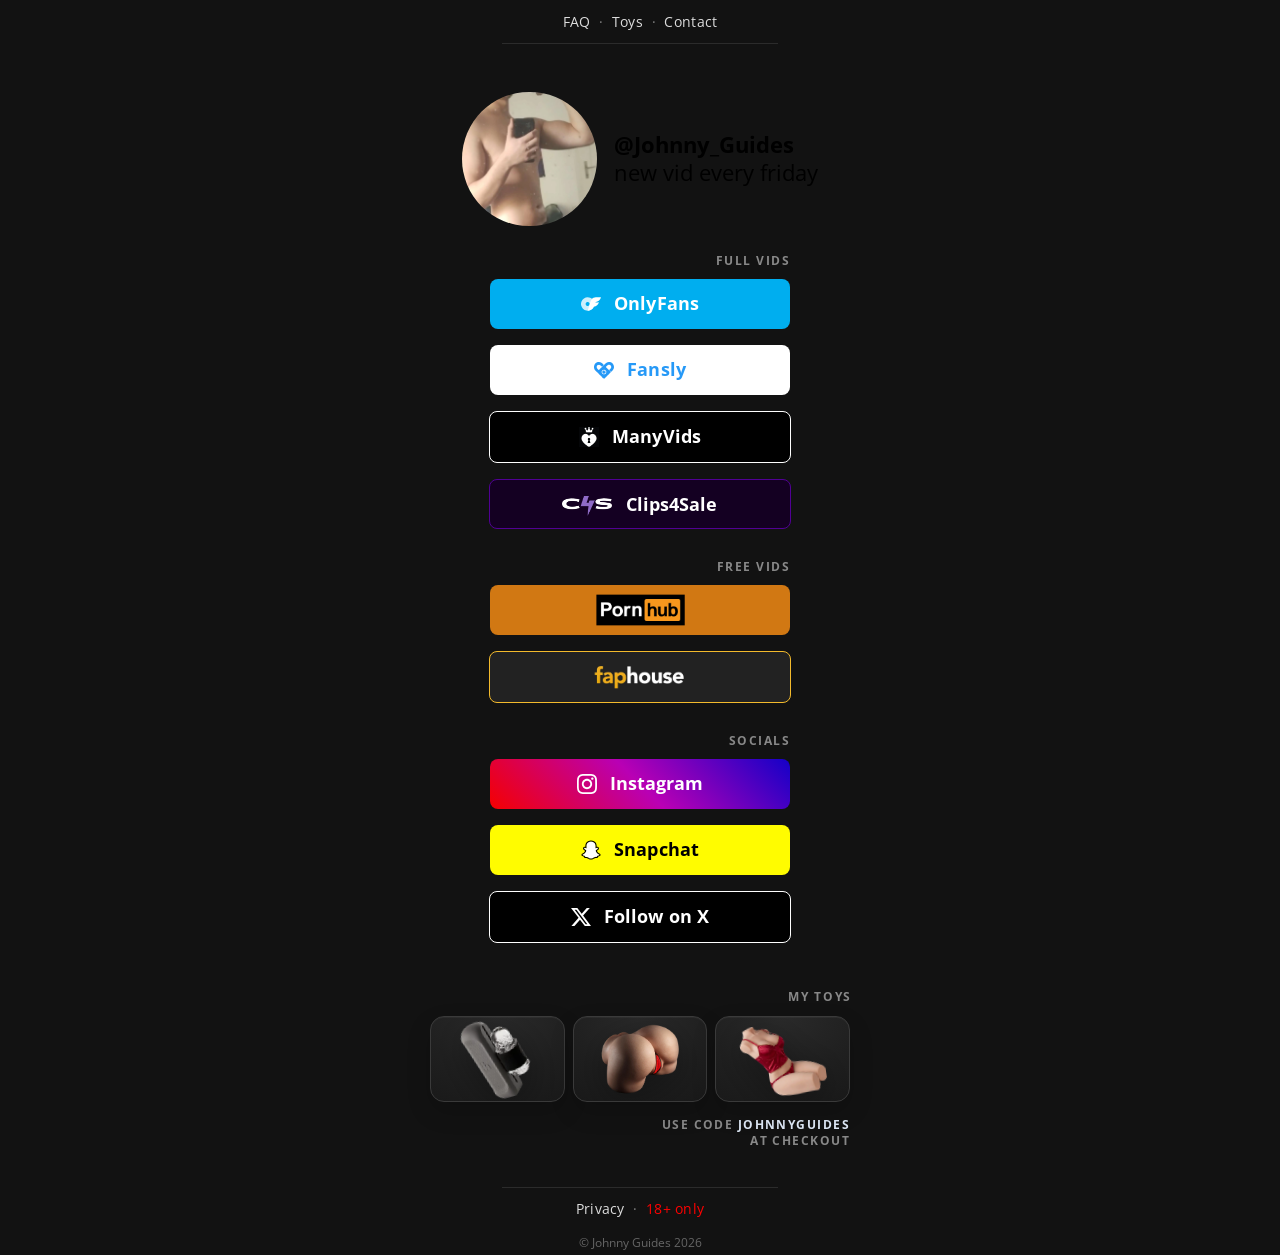
==== commit 8106e61e: "reduced img size, longer flashing" ====
--- a/index.html
+++ b/index.html
@@ -105,15 +105,15 @@
 
                     <div class="toy-row">
                         <a class="toy-card toy-card--handy" href="https://www.thehandy.com/?ref=johnny_guides&utm_source=johnny_guides&utm_medium=affiliate&utm_campaign=The%20Handy%20Affiliate%20programL" target="_blank" rel="noopener" aria-label="The Handy stroker">
-                            <img class="toy-card__image" src="images/theHandy-4.png" alt="">
+                            <img class="toy-card__image" src="images/toys/theHandy-4.webp" alt="">
                         </a>
 
                         <a class="toy-card toy-card--erovenus" href="https://www.erovenus.com/product/in-stock-daisy-big-ass-sex-doll-sillicone-porn-sex-doll/ref/JohnnyGuides/" target="_blank" rel="noopener" aria-label="EroVenus ass doll">
-                            <img class="toy-card__image" src="images/erovenus-4.png" alt="">
+                            <img class="toy-card__image" src="images/toys/erovenus-4.webp" alt="">
                         </a>
 
                         <a class="toy-card toy-card--tantaly" href="https://www.tantaly.com/products/aurora-53lbs-half-body-sex-doll?sca_ref=10524922.daf8xOQAtf&sca_source=JohnnyGuidesWebsite" target="_blank" rel="noopener" aria-label="Tantaly full body doll">
-                            <img class="toy-card__image" src="images/tantaly-4.png" alt="">
+                            <img class="toy-card__image" src="images/toys/tantaly-4.webp" alt="">
                         </a>
                     </div>
 
@@ -158,7 +158,7 @@
 
                 window.setTimeout(function () {
                     toysSection.classList.remove('toy-section--flash');
-                }, 900);
+                }, 2400);
             });
         })();
     </script>
--- a/css/brands.css
+++ b/css/brands.css
@@ -67,20 +67,34 @@
 }
 
 .content-page--faq {
-  max-width: 720px;
+  max-width: 760px;
 }
 
 .content-page--privacy {
-  max-width: 760px;
-  margin-top: 10%;
+  max-width: 820px;
+  margin-top: 8%;
 }
 
 .page-back-link {
   margin-bottom: 1.2rem;
 }
 
+.page-back-link a,
+.page-footer-link a {
+  color: var(--muted-light);
+  text-decoration: none;
+}
+
+.page-back-link a:hover,
+.page-back-link a:focus,
+.page-footer-link a:hover,
+.page-footer-link a:focus {
+  color: #ffffff;
+}
+
 .page-title {
-  margin-bottom: 0.8rem;
+  margin-bottom: 0.65rem;
+  line-height: 1.12;
 }
 
 .page-title--privacy {
@@ -88,12 +102,165 @@
 }
 
 .page-lead {
-  margin-bottom: 2rem;
+  max-width: 38rem;
+  margin-bottom: 1.75rem;
   color: var(--muted-light);
+  line-height: 1.75;
+}
+
+.policy-lead {
+  max-width: 42rem;
+  margin-bottom: 1.9rem;
+}
+
+.policy-grid {
+  display: grid;
+  gap: 1rem;
+  margin: 0 0 1.4rem;
+}
+
+.policy-card {
+  padding: 1rem 1.05rem 1.1rem;
+  border: 1px solid var(--line);
+  border-radius: 16px;
+  background: linear-gradient(180deg, rgba(255, 255, 255, 0.03) 0%, rgba(255, 255, 255, 0.015) 100%);
+  box-shadow:
+    inset 0 1px 0 rgba(255, 255, 255, 0.03),
+    0 10px 24px rgba(0, 0, 0, 0.12);
+}
+
+.policy-card__eyebrow {
+  margin: 0 0 0.6rem;
+  color: var(--muted);
+  font-size: 12px;
+  font-weight: 700;
+  line-height: 1;
+  letter-spacing: 0.12em;
+  text-transform: uppercase;
+}
+
+.policy-card__title {
+  margin: 0 0 0.55rem;
+  color: #f3f3f3;
+  font-size: 22px;
+  font-weight: 700;
+  line-height: 1.25;
+}
+
+.policy-card__text {
+  margin-bottom: 0;
+  color: var(--muted-light);
+  line-height: 1.78;
+}
+
+.policy-note {
+  max-width: 42rem;
+  margin: 0 0 1.4rem;
+  color: var(--muted);
+  font-size: 15px;
+  line-height: 1.7;
 }
 
 .page-footer-link {
+  margin-bottom: 1;
+}
+
+.content-page--privacy hr {
+  margin: 2.1rem 0 1.8rem;
+  border: none;
+  border-top: 1px solid var(--line);
+}
+
+@media (min-width: 700px) {
+  .policy-grid {
+    grid-template-columns: repeat(2, minmax(0, 1fr));
+  }
+
+  .policy-card--wide {
+    grid-column: 1 / -1;
+  }
+}
+
+@media (max-width: 640px) {
+  .content-page--privacy {
+    margin-top: 12%;
+  }
+
+  .policy-card {
+    padding: 0.95rem 0.95rem 1rem;
+    border-radius: 14px;
+  }
+
+  .policy-card__title {
+    font-size: 20px;
+  }
+
+  .policy-card__text,
+  .policy-note {
+    line-height: 1.72;
+  }
+}
+
+.content-page--faq hr {
+  margin: 2rem 0 1.8rem;
+  border: none;
+  border-top: 1px solid var(--line);
+}
+
+.faq-nav {
+  margin: 1.4rem 0 2.2rem;
+  padding: 1rem 1.1rem 1.1rem;
+  border: 1px solid var(--line);
+  border-radius: 16px;
+  background: linear-gradient(180deg, rgba(255, 255, 255, 0.03) 0%, rgba(255, 255, 255, 0.015) 100%);
+}
+
+.faq-nav__label {
+  margin: 0 0 0.85rem;
+  color: var(--muted);
+  font-size: 12px;
+  font-weight: 700;
+  letter-spacing: 0.12em;
+  text-transform: uppercase;
+}
+
+.faq-nav__list {
+  display: grid;
+  gap: 0.45rem;
+}
+
+.faq-nav__link {
+  display: block;
+  padding: 0.7rem 0.85rem;
+  border-radius: 10px;
+  color: var(--text-dim);
+  text-decoration: none;
+  line-height: 1.35;
+  transition: background-color 0.18s ease, color 0.18s ease, transform 0.18s ease;
+}
+
+.faq-nav__link:hover,
+.faq-nav__link:focus {
+  color: #ffffff;
+  background-color: rgba(255, 255, 255, 0.05);
+  outline: var(--focus-ring);
+  transform: translateY(-1px);
+}
+
+.faq-item {
+  margin-bottom: 1.65rem;
+}
+
+.faq-question {
+  margin-bottom: 0.45rem;
+  color: #f3f3f3;
+  line-height: 1.3;
+}
+
+.faq-answer {
   margin-bottom: 0;
+  color: var(--muted-light);
+  line-height: 1.8;
 }
 
 .faq-anchor {
@@ -101,7 +268,7 @@
 }
 
 .faq-flash {
-  animation: faqBlink 0.42s ease-in-out 2;
+  animation: faqBlink 0.60s ease-in-out 2;
 }
 
 @keyframes faqBlink {
@@ -286,7 +453,7 @@
 }
 
 .toy-section.toy-section--flash .toy-card {
-  animation: toyBlink 0.42s ease-in-out 2;
+  animation: toyBlink 0.35s ease-in-out 3;
 }
 
 @keyframes toyBlink {
